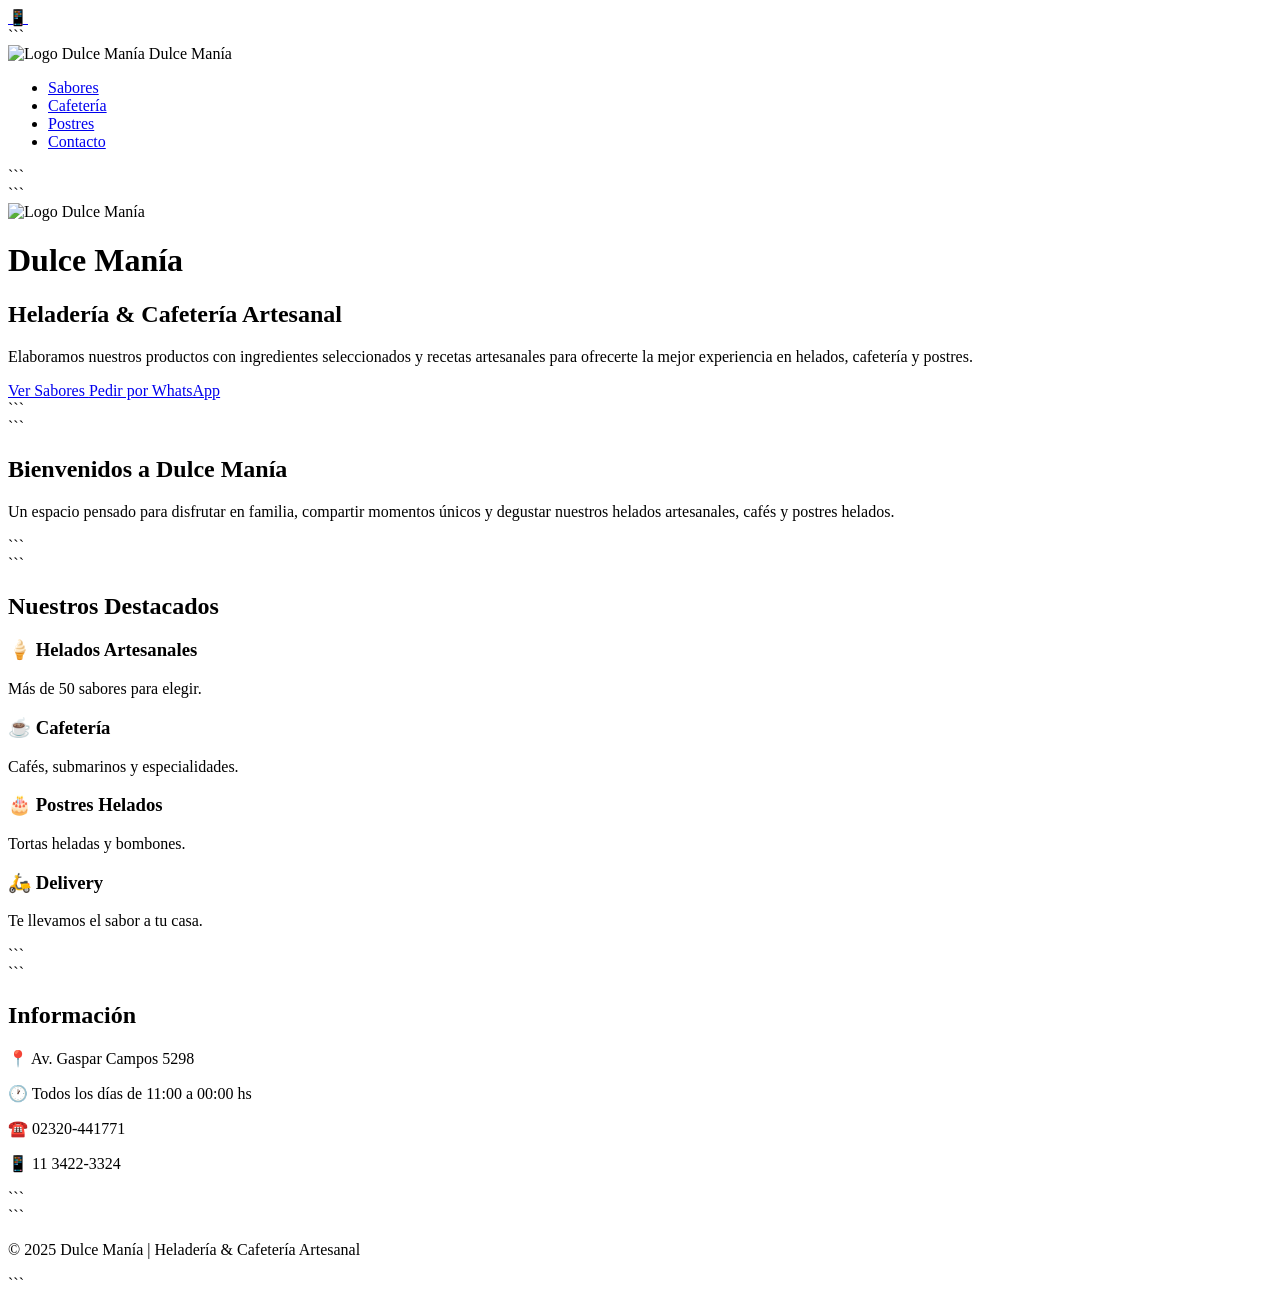
==== index.html @ 2a563eff "Add initial HTML structure for Dulce Manía website" ====
<!DOCTYPE html>

<html lang="es">

<head>

<meta charset="UTF-8">
<meta name="viewport" content="width=device-width, initial-scale=1.0">

<title>Dulce Manía | Heladería & Cafetería Artesanal</title>

<link rel="stylesheet" href="css/estilos.css">

<link rel="icon"
      type="image/png"
      href="multimedia/logo-dulcemania.png">

</head>

<body>

<!-- BOTÓN WHATSAPP -->

<a href="https://wa.me/541134223324"
class="whatsapp-float"
target="_blank">

📱

</a>

<!-- NAVBAR -->

<nav class="navbar">

```
<div class="logo">

    <img src="multimedia/logo-dulcemania.png"
         alt="Logo Dulce Manía">

    <span>Dulce Manía</span>

</div>

<ul>

    <li>
        <a href="vistas/sabores.html">
            Sabores
        </a>
    </li>

    <li>
        <a href="vistas/cafeteria.html">
            Cafetería
        </a>
    </li>

    <li>
        <a href="vistas/postres.html">
            Postres
        </a>
    </li>

    <li>
        <a href="vistas/contacto.html">
            Contacto
        </a>
    </li>

</ul>
```

</nav>

<!-- HERO -->

<header class="hero">

```
<div class="hero-contenido">

    <img src="multimedia/logo-dulcemania.png"
         alt="Logo Dulce Manía"
         class="logo-principal">

    <h1>
        Dulce Manía
    </h1>

    <h2>
        Heladería & Cafetería Artesanal
    </h2>

    <p>

        Elaboramos nuestros productos con ingredientes
        seleccionados y recetas artesanales para ofrecerte
        la mejor experiencia en helados, cafetería y postres.

    </p>

    <div class="botones">

        <a href="vistas/sabores.html"
           class="btn-rojo">

            Ver Sabores

        </a>

        <a href="https://wa.me/541134223324"
           class="btn-whatsapp"
           target="_blank">

            Pedir por WhatsApp

        </a>

    </div>

</div>
```

</header>

<!-- BIENVENIDA -->

<section class="bienvenida">

```
<h2>
    Bienvenidos a Dulce Manía
</h2>

<p>

    Un espacio pensado para disfrutar en familia,
    compartir momentos únicos y degustar nuestros
    helados artesanales, cafés y postres helados.

</p>
```

</section>

<!-- DESTACADOS -->

<section class="destacados">

```
<h2>
    Nuestros Destacados
</h2>

<div class="cards">

    <div class="card">

        <h3>🍦 Helados Artesanales</h3>

        <p>
            Más de 50 sabores para elegir.
        </p>

    </div>

    <div class="card">

        <h3>☕ Cafetería</h3>

        <p>
            Cafés, submarinos y especialidades.
        </p>

    </div>

    <div class="card">

        <h3>🎂 Postres Helados</h3>

        <p>
            Tortas heladas y bombones.
        </p>

    </div>

    <div class="card">

        <h3>🛵 Delivery</h3>

        <p>
            Te llevamos el sabor a tu casa.
        </p>

    </div>

</div>
```

</section>

<!-- INFORMACIÓN -->

<section class="info">

```
<h2>
    Información
</h2>

<p>

    📍 Av. Gaspar Campos 5298

</p>

<p>

    🕐 Todos los días de 11:00 a 00:00 hs

</p>

<p>

    ☎️ 02320-441771

</p>

<p>

    📱 11 3422-3324

</p>
```

</section>

<!-- FOOTER -->

<footer>

```
<p>

    © 2025 Dulce Manía
    | Heladería & Cafetería Artesanal

</p>
```

</footer>

<script src="js/main.js"></script>

</body>

</html>
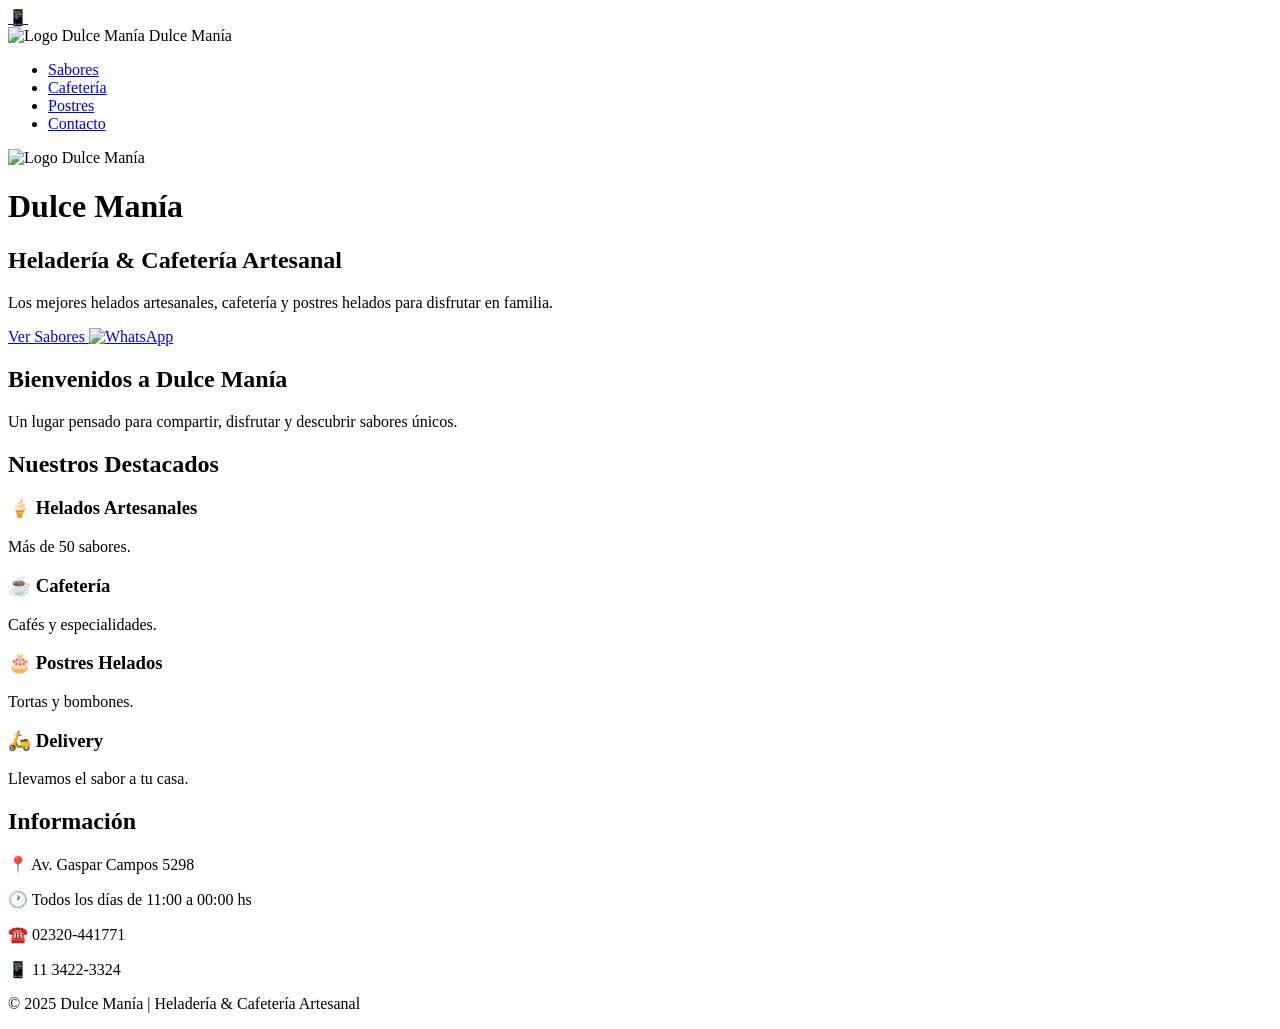
==== commit 3d178267: "Update file paths and content in index.html" ====
--- a/index.html
+++ b/index.html
@@ -9,11 +9,11 @@
 
 <title>Dulce Manía | Heladería & Cafetería Artesanal</title>
 
-<link rel="stylesheet" href="css/estilos.css">
+<link rel="stylesheet" href="vista/estilo/estilo.css">
 
 <link rel="icon"
-      type="image/png"
-      href="multimedia/logo-dulcemania.png">
+      type="image/jpeg"
+      href="vista/multimedial/logo.jpeg">
 
 </head>
 
@@ -25,18 +25,19 @@
 class="whatsapp-float"
 target="_blank">
 
+
 📱
 
+
 </a>
 
 <!-- NAVBAR -->
 
 <nav class="navbar">
 
-```
 <div class="logo">
 
-    <img src="multimedia/logo-dulcemania.png"
+    <img src="vista/multimedial/logo.jpeg"
          alt="Logo Dulce Manía">
 
     <span>Dulce Manía</span>
@@ -46,31 +47,31 @@
 <ul>
 
     <li>
-        <a href="vistas/sabores.html">
+        <a href="vista/sabores.html">
             Sabores
         </a>
     </li>
 
     <li>
-        <a href="vistas/cafeteria.html">
+        <a href="vista/cafeteria.html">
             Cafetería
         </a>
     </li>
 
     <li>
-        <a href="vistas/postres.html">
+        <a href="vista/postres.html">
             Postres
         </a>
     </li>
 
     <li>
-        <a href="vistas/contacto.html">
+        <a href="vista/contacto.html">
             Contacto
         </a>
     </li>
 
 </ul>
-```
+
 
 </nav>
 
@@ -78,16 +79,14 @@
 
 <header class="hero">
 
-```
-<div class="hero-contenido">
-
-    <img src="multimedia/logo-dulcemania.png"
+
+<div class="hero-overlay">
+
+    <img src="vista/multimedial/logo.jpeg"
          alt="Logo Dulce Manía"
-         class="logo-principal">
-
-    <h1>
-        Dulce Manía
-    </h1>
+         class="hero-logo">
+
+    <h1>Dulce Manía</h1>
 
     <h2>
         Heladería & Cafetería Artesanal
@@ -95,33 +94,34 @@
 
     <p>
 
-        Elaboramos nuestros productos con ingredientes
-        seleccionados y recetas artesanales para ofrecerte
-        la mejor experiencia en helados, cafetería y postres.
+        Los mejores helados artesanales,
+        cafetería y postres helados para
+        disfrutar en familia.
 
     </p>
 
-    <div class="botones">
-
-        <a href="vistas/sabores.html"
-           class="btn-rojo">
+    <div class="hero-botones">
+
+        <a href="vista/sabores.html"
+           class="btn-principal">
 
             Ver Sabores
 
         </a>
 
-        <a href="https://wa.me/541134223324"
-           class="btn-whatsapp"
-           target="_blank">
-
-            Pedir por WhatsApp
-
-        </a>
+       <a href="https://wa.me/541134223324"
+   class="whatsapp-float"
+   target="_blank">
+
+<img src="https://cdn-icons-png.flaticon.com/512/220/220236.png"
+     alt="WhatsApp">
+
+</a>
 
     </div>
 
 </div>
-```
+
 
 </header>
 
@@ -129,19 +129,18 @@
 
 <section class="bienvenida">
 
-```
-<h2>
+
+<h2 class="titulo-home">
     Bienvenidos a Dulce Manía
 </h2>
 
 <p>
 
-    Un espacio pensado para disfrutar en familia,
-    compartir momentos únicos y degustar nuestros
-    helados artesanales, cafés y postres helados.
+    Un lugar pensado para compartir,
+    disfrutar y descubrir sabores únicos.
 
 </p>
-```
+
 
 </section>
 
@@ -149,91 +148,53 @@
 
 <section class="destacados">
 
-```
-<h2>
-    Nuestros Destacados
-</h2>
+
+<h2>Nuestros Destacados</h2>
 
 <div class="cards">
 
     <div class="card">
-
         <h3>🍦 Helados Artesanales</h3>
-
-        <p>
-            Más de 50 sabores para elegir.
-        </p>
-
-    </div>
-
-    <div class="card">
-
+        <p>Más de 50 sabores.</p>
+    </div>
+
+    <div class="card">
         <h3>☕ Cafetería</h3>
-
-        <p>
-            Cafés, submarinos y especialidades.
-        </p>
-
-    </div>
-
-    <div class="card">
-
+        <p>Cafés y especialidades.</p>
+    </div>
+
+    <div class="card">
         <h3>🎂 Postres Helados</h3>
-
-        <p>
-            Tortas heladas y bombones.
-        </p>
-
-    </div>
-
-    <div class="card">
-
+        <p>Tortas y bombones.</p>
+    </div>
+
+    <div class="card">
         <h3>🛵 Delivery</h3>
-
-        <p>
-            Te llevamos el sabor a tu casa.
-        </p>
-
+        <p>Llevamos el sabor a tu casa.</p>
     </div>
 
 </div>
-```
+
 
 </section>
 
 <!-- INFORMACIÓN -->
 
-<section class="info">
-
-```
-<h2>
+<section class="info-local">
+
+
+<h2 class="titulo-info">
     Información
 </h2>
 
-<p>
-
-    📍 Av. Gaspar Campos 5298
-
-</p>
-
-<p>
-
-    🕐 Todos los días de 11:00 a 00:00 hs
-
-</p>
-
-<p>
-
-    ☎️ 02320-441771
-
-</p>
-
-<p>
-
-    📱 11 3422-3324
-
-</p>
-```
+<p>📍 Av. Gaspar Campos 5298</p>
+
+<p>🕐 Todos los días de 11:00 a 00:00 hs</p>
+
+<p>☎️ 02320-441771</p>
+
+<p>📱 11 3422-3324</p>
+
 
 </section>
 
@@ -241,19 +202,18 @@
 
 <footer>
 
-```
+
 <p>
 
     © 2025 Dulce Manía
     | Heladería & Cafetería Artesanal
 
 </p>
-```
+
 
 </footer>
 
-<script src="js/main.js"></script>
+<script src="vista/js/main.js"></script>
 
 </body>
-
 </html>
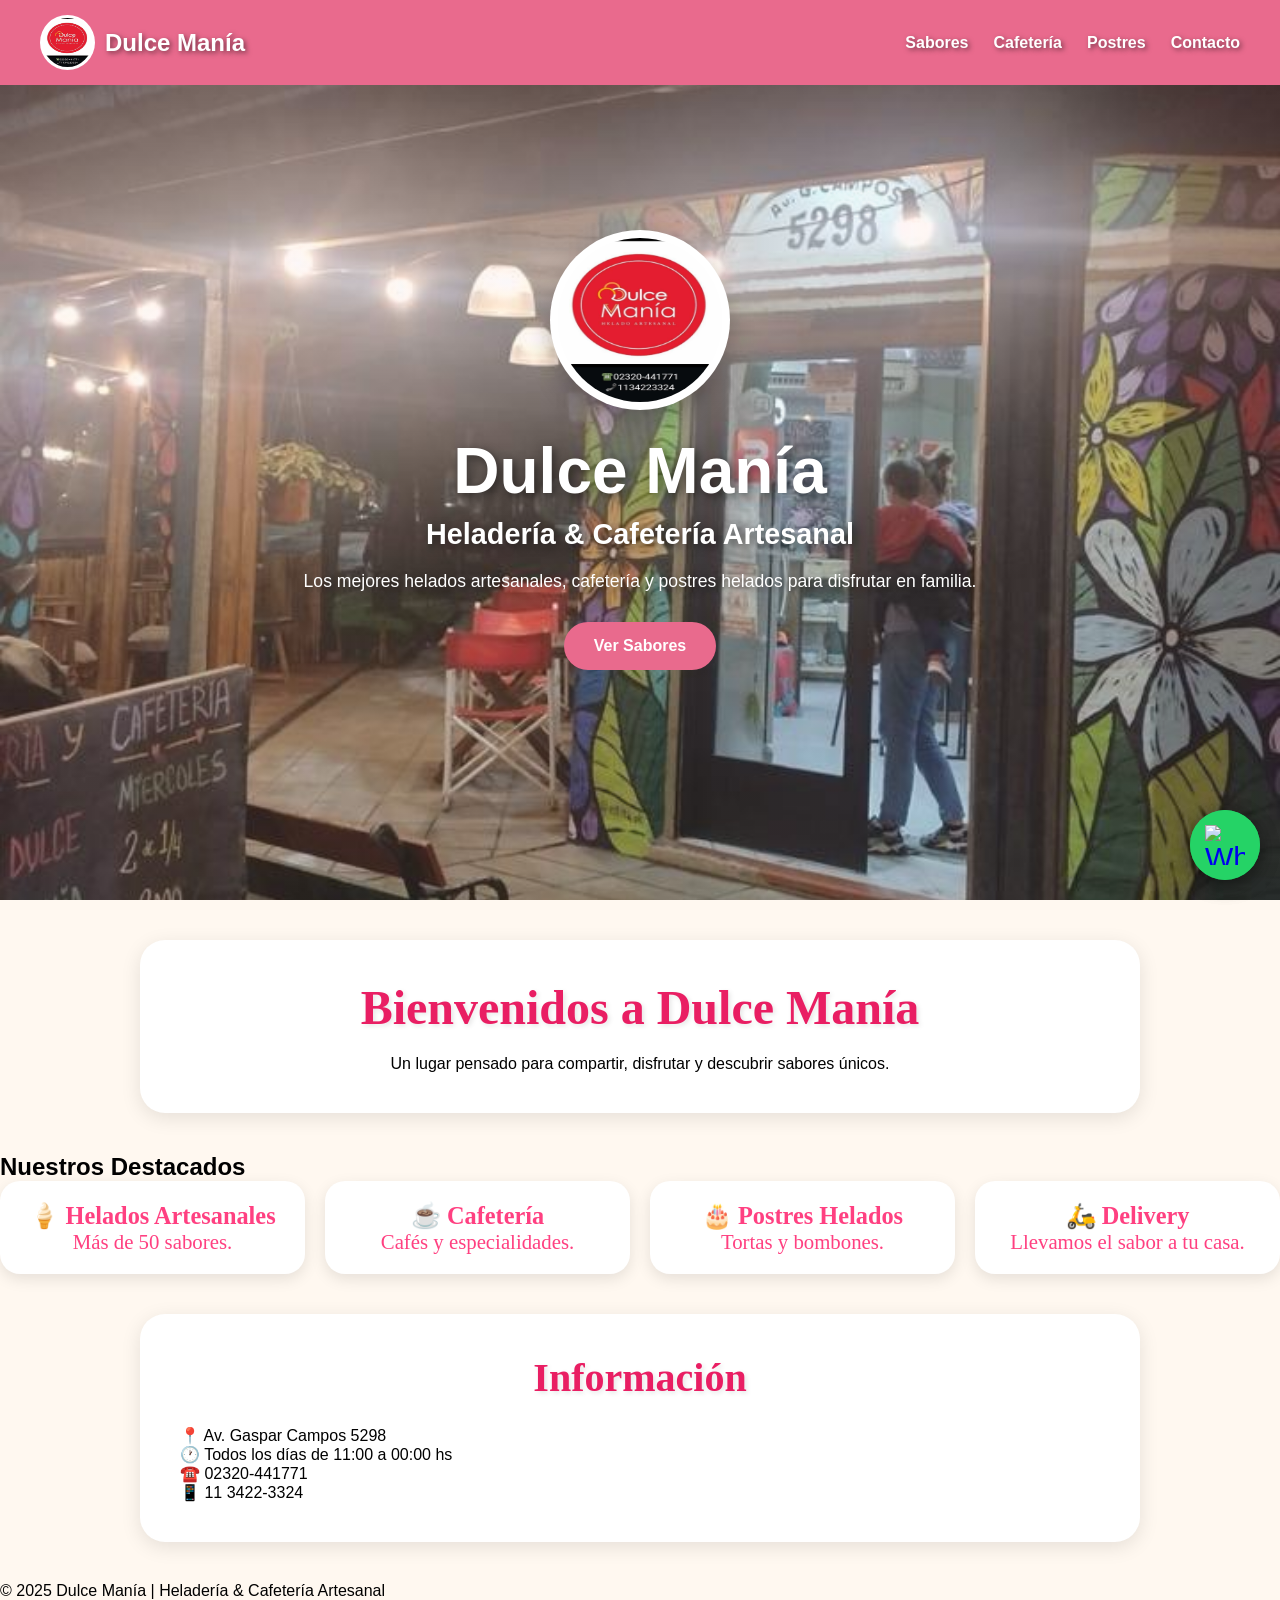
==== commit cc1a6e71: "Add files via upload" ====
--- a/index.html
+++ b/index.html
@@ -1,219 +1,219 @@
-<!DOCTYPE html>
-
-<html lang="es">
-
-<head>
-
-<meta charset="UTF-8">
-<meta name="viewport" content="width=device-width, initial-scale=1.0">
-
-<title>Dulce Manía | Heladería & Cafetería Artesanal</title>
-
-<link rel="stylesheet" href="vista/estilo/estilo.css">
-
-<link rel="icon"
-      type="image/jpeg"
-      href="vista/multimedial/logo.jpeg">
-
-</head>
-
-<body>
-
-<!-- BOTÓN WHATSAPP -->
-
-<a href="https://wa.me/541134223324"
-class="whatsapp-float"
-target="_blank">
-
-
-📱
-
-
-</a>
-
-<!-- NAVBAR -->
-
-<nav class="navbar">
-
-<div class="logo">
-
-    <img src="vista/multimedial/logo.jpeg"
-         alt="Logo Dulce Manía">
-
-    <span>Dulce Manía</span>
-
-</div>
-
-<ul>
-
-    <li>
-        <a href="vista/sabores.html">
-            Sabores
-        </a>
-    </li>
-
-    <li>
-        <a href="vista/cafeteria.html">
-            Cafetería
-        </a>
-    </li>
-
-    <li>
-        <a href="vista/postres.html">
-            Postres
-        </a>
-    </li>
-
-    <li>
-        <a href="vista/contacto.html">
-            Contacto
-        </a>
-    </li>
-
-</ul>
-
-
-</nav>
-
-<!-- HERO -->
-
-<header class="hero">
-
-
-<div class="hero-overlay">
-
-    <img src="vista/multimedial/logo.jpeg"
-         alt="Logo Dulce Manía"
-         class="hero-logo">
-
-    <h1>Dulce Manía</h1>
-
-    <h2>
-        Heladería & Cafetería Artesanal
-    </h2>
-
-    <p>
-
-        Los mejores helados artesanales,
-        cafetería y postres helados para
-        disfrutar en familia.
-
-    </p>
-
-    <div class="hero-botones">
-
-        <a href="vista/sabores.html"
-           class="btn-principal">
-
-            Ver Sabores
-
-        </a>
-
-       <a href="https://wa.me/541134223324"
-   class="whatsapp-float"
-   target="_blank">
-
-<img src="https://cdn-icons-png.flaticon.com/512/220/220236.png"
-     alt="WhatsApp">
-
-</a>
-
-    </div>
-
-</div>
-
-
-</header>
-
-<!-- BIENVENIDA -->
-
-<section class="bienvenida">
-
-
-<h2 class="titulo-home">
-    Bienvenidos a Dulce Manía
-</h2>
-
-<p>
-
-    Un lugar pensado para compartir,
-    disfrutar y descubrir sabores únicos.
-
-</p>
-
-
-</section>
-
-<!-- DESTACADOS -->
-
-<section class="destacados">
-
-
-<h2>Nuestros Destacados</h2>
-
-<div class="cards">
-
-    <div class="card">
-        <h3>🍦 Helados Artesanales</h3>
-        <p>Más de 50 sabores.</p>
-    </div>
-
-    <div class="card">
-        <h3>☕ Cafetería</h3>
-        <p>Cafés y especialidades.</p>
-    </div>
-
-    <div class="card">
-        <h3>🎂 Postres Helados</h3>
-        <p>Tortas y bombones.</p>
-    </div>
-
-    <div class="card">
-        <h3>🛵 Delivery</h3>
-        <p>Llevamos el sabor a tu casa.</p>
-    </div>
-
-</div>
-
-
-</section>
-
-<!-- INFORMACIÓN -->
-
-<section class="info-local">
-
-
-<h2 class="titulo-info">
-    Información
-</h2>
-
-<p>📍 Av. Gaspar Campos 5298</p>
-
-<p>🕐 Todos los días de 11:00 a 00:00 hs</p>
-
-<p>☎️ 02320-441771</p>
-
-<p>📱 11 3422-3324</p>
-
-
-</section>
-
-<!-- FOOTER -->
-
-<footer>
-
-
-<p>
-
-    © 2025 Dulce Manía
-    | Heladería & Cafetería Artesanal
-
-</p>
-
-
-</footer>
-
-<script src="vista/js/main.js"></script>
-
-</body>
-</html>
+<!DOCTYPE html>
+
+<html lang="es">
+
+<head>
+
+<meta charset="UTF-8">
+<meta name="viewport" content="width=device-width, initial-scale=1.0">
+
+<title>Dulce Manía | Heladería & Cafetería Artesanal</title>
+
+<link rel="stylesheet" href="vista/estilo/estilo.css">
+
+<link rel="icon"
+      type="image/jpeg"
+      href="vista/multimedial/logo.jpeg">
+
+</head>
+
+<body>
+
+<!-- BOTÓN WHATSAPP -->
+
+<a href="https://wa.me/541134223324"
+class="whatsapp-float"
+target="_blank">
+
+
+📱
+
+
+</a>
+
+<!-- NAVBAR -->
+
+<nav class="navbar">
+
+<div class="logo">
+
+    <img src="vista/multimedial/logo.jpeg"
+         alt="Logo Dulce Manía">
+
+    <span>Dulce Manía</span>
+
+</div>
+
+<ul>
+
+    <li>
+        <a href="vista/sabores.html">
+            Sabores
+        </a>
+    </li>
+
+    <li>
+        <a href="vista/cafeteria.html">
+            Cafetería
+        </a>
+    </li>
+
+    <li>
+        <a href="vista/postres.html">
+            Postres
+        </a>
+    </li>
+
+    <li>
+        <a href="vista/contacto.html">
+            Contacto
+        </a>
+    </li>
+
+</ul>
+
+
+</nav>
+
+<!-- HERO -->
+
+<header class="hero">
+
+
+<div class="hero-overlay">
+
+    <img src="vista/multimedial/logo.jpeg"
+         alt="Logo Dulce Manía"
+         class="hero-logo">
+
+    <h1>Dulce Manía</h1>
+
+    <h2>
+        Heladería & Cafetería Artesanal
+    </h2>
+
+    <p>
+
+        Los mejores helados artesanales,
+        cafetería y postres helados para
+        disfrutar en familia.
+
+    </p>
+
+    <div class="hero-botones">
+
+        <a href="vista/sabores.html"
+           class="btn-principal">
+
+            Ver Sabores
+
+        </a>
+
+       <a href="https://wa.me/541134223324"
+   class="whatsapp-float"
+   target="_blank">
+
+<img src="https://cdn-icons-png.flaticon.com/512/220/220236.png"
+     alt="WhatsApp">
+
+</a>
+
+    </div>
+
+</div>
+
+
+</header>
+
+<!-- BIENVENIDA -->
+
+<section class="bienvenida">
+
+
+<h2 class="titulo-home">
+    Bienvenidos a Dulce Manía
+</h2>
+
+<p>
+
+    Un lugar pensado para compartir,
+    disfrutar y descubrir sabores únicos.
+
+</p>
+
+
+</section>
+
+<!-- DESTACADOS -->
+
+<section class="destacados">
+
+
+<h2>Nuestros Destacados</h2>
+
+<div class="cards">
+
+    <div class="card">
+        <h3>🍦 Helados Artesanales</h3>
+        <p>Más de 50 sabores.</p>
+    </div>
+
+    <div class="card">
+        <h3>☕ Cafetería</h3>
+        <p>Cafés y especialidades.</p>
+    </div>
+
+    <div class="card">
+        <h3>🎂 Postres Helados</h3>
+        <p>Tortas y bombones.</p>
+    </div>
+
+    <div class="card">
+        <h3>🛵 Delivery</h3>
+        <p>Llevamos el sabor a tu casa.</p>
+    </div>
+
+</div>
+
+
+</section>
+
+<!-- INFORMACIÓN -->
+
+<section class="info-local">
+
+
+<h2 class="titulo-info">
+    Información
+</h2>
+
+<p>📍 Av. Gaspar Campos 5298</p>
+
+<p>🕐 Todos los días de 11:00 a 00:00 hs</p>
+
+<p>☎️ 02320-441771</p>
+
+<p>📱 11 3422-3324</p>
+
+
+</section>
+
+<!-- FOOTER -->
+
+<footer>
+
+
+<p>
+
+    © 2025 Dulce Manía
+    | Heladería & Cafetería Artesanal
+
+</p>
+
+
+</footer>
+
+<script src="vista/js/main.js"></script>
+
+</body>
+</html>
--- a/vista/estilo/estilo.css
+++ b/vista/estilo/estilo.css
@@ -0,0 +1,709 @@
+/* RESET */
+
+*{
+    margin:0;
+    padding:0;
+    box-sizing:border-box;
+}
+
+body{
+    font-family:Arial, sans-serif;
+    background:#FFF8F0;
+}
+
+/* NAVBAR */
+
+.navbar{
+
+    position:fixed;
+
+    top:0;
+    left:0;
+
+    width:100%;
+
+    display:flex;
+    justify-content:space-between;
+    align-items:center;
+
+    padding:15px 40px;
+
+    background:transparent;
+
+    z-index:1000;
+}
+
+.logo{
+
+    display:flex;
+    align-items:center;
+    gap:10px;
+}
+
+.logo img{
+
+    width:55px;
+    height:55px;
+
+    border-radius:50%;
+
+    background:white;
+    padding:3px;
+}
+
+.logo span{
+
+    color:white;
+
+    font-size:24px;
+
+    font-weight:bold;
+
+    text-shadow:2px 2px 5px rgba(0,0,0,.5);
+}
+
+.navbar ul{
+
+    display:flex;
+    gap:25px;
+
+    list-style:none;
+}
+
+.navbar a{
+
+    color:white;
+
+    text-decoration:none;
+
+    font-weight:bold;
+
+    text-shadow:2px 2px 5px rgba(0,0,0,.5);
+
+    transition:.3s;
+}
+
+.navbar a:hover{
+
+    color:#FFD6E0;
+}
+
+/* HERO */
+
+.hero{
+
+    min-height:100vh;
+
+    background:
+    linear-gradient(
+        rgba(248,184,201,.15),
+        rgba(255,244,230,.10)
+    ),
+    url('../multimedial/local-noche.jpeg');
+
+    background-size:cover;
+    background-position:center;
+    background-repeat:no-repeat;
+
+    display:flex;
+    justify-content:center;
+    align-items:center;
+
+    text-align:center;
+}
+
+.hero-overlay{
+
+    max-width:800px;
+
+    padding:30px;
+}
+
+.hero-logo{
+
+    width:180px;
+    height:180px;
+
+    border-radius:50%;
+
+    background:white;
+
+    padding:8px;
+
+    box-shadow:0 10px 25px rgba(0,0,0,.25);
+
+    margin-bottom:20px;
+}
+
+.hero h1{
+
+    color:white;
+
+    font-size:4rem;
+
+    text-shadow:3px 3px 10px rgba(0,0,0,.5);
+
+    margin-bottom:10px;
+}
+
+.hero h2{
+
+    color:white;
+
+    font-size:1.8rem;
+
+    text-shadow:3px 3px 10px rgba(0,0,0,.5);
+
+    margin-bottom:20px;
+}
+
+.hero p{
+
+    color:white;
+
+    font-size:1.1rem;
+
+    text-shadow:3px 3px 10px rgba(0,0,0,.5);
+
+    margin-bottom:30px;
+}
+
+/* BOTONES */
+
+.hero-botones{
+
+    display:flex;
+
+    justify-content:center;
+
+    gap:15px;
+
+    flex-wrap:wrap;
+}
+
+.btn-principal{
+
+    background:#E96A8D;
+
+    color:white;
+
+    text-decoration:none;
+
+    padding:15px 30px;
+
+    border-radius:30px;
+
+    font-weight:bold;
+}
+
+.btn-whatsapp{
+
+    background:#25D366;
+
+    color:white;
+
+    text-decoration:none;
+
+    padding:15px 30px;
+
+    border-radius:30px;
+
+    font-weight:bold;
+}
+
+/* WHATSAPP FLOTANTE */
+
+.whatsapp-float{
+
+    position:fixed;
+
+    bottom:20px;
+    right:20px;
+
+    width:70px;
+    height:70px;
+
+    background:#25D366;
+
+    border-radius:50%;
+
+    display:flex;
+    justify-content:center;
+    align-items:center;
+
+    text-decoration:none;
+
+    font-size:30px;
+
+    box-shadow:0 5px 20px rgba(0,0,0,.3);
+
+    z-index:9999;
+}
+
+.titulo-seccion{
+
+    text-align:center;
+
+    color:#E91E63;
+
+    font-family:'Pacifico', cursive;
+
+    font-size:3rem;
+
+    margin-bottom:15px;
+}
+
+.subtitulo{
+    text-align:center;
+    margin-bottom:40px;
+
+    color:#E75480;
+    font-size:1.4rem;
+    font-family:'Comic Sans MS', cursive;
+    font-weight:bold;
+
+    text-shadow:1px 1px 3px rgba(255,255,255,0.8);
+}
+
+.categoria{
+
+    margin-top:40px;
+    margin-bottom:20px;
+
+    color:#FF2D75;
+
+    font-family:'Pacifico', cursive;
+
+    font-size:2rem;
+
+    text-shadow:2px 2px 4px rgba(0,0,0,.10);
+}
+
+.footer{
+    text-align:center;
+    padding:30px;
+    background:#F8B8C9;
+    margin-top:50px;
+}
+body{
+    background:#FFF8F0 !important;
+}
+
+.contenedor{
+    padding:80px 20px;
+}
+
+.cards{
+    display:grid;
+    grid-template-columns:repeat(auto-fit,minmax(220px,1fr));
+    gap:20px;
+}
+
+.card{
+
+    background:white;
+
+    border-radius:20px;
+
+    padding:20px;
+
+    text-align:center;
+
+    box-shadow:0 5px 15px rgba(0,0,0,.10);
+
+    transition:.3s;
+}
+
+.card:hover{
+
+    transform:translateY(-5px);
+}
+
+.card{
+
+    color:#FF4081;
+
+    font-family:'Pacifico', cursive;
+
+    font-size:1.3rem;
+}
+.navbar{
+    background:#E96A8D;
+}
+/* HERO CAFETERIA */
+
+.hero-cafeteria{
+
+    height:350px;
+
+    background:
+    linear-gradient(
+        rgba(0,0,0,.35),
+        rgba(0,0,0,.35)
+    ),
+    url('../multimedial/cafeteria.jpeg');
+
+    background-size:cover;
+    background-position:center;
+
+    display:flex;
+    justify-content:center;
+    align-items:center;
+
+    text-align:center;
+}
+
+.hero-cafeteria h1{
+
+    color:white;
+
+    font-size:4rem;
+
+    text-shadow:3px 3px 10px rgba(0,0,0,.5);
+}
+/* POSTRES */
+
+.hero-postres{
+
+    height:350px;
+
+    background:
+    linear-gradient(
+        rgba(0,0,0,.35),
+        rgba(0,0,0,.35)
+    ),
+    url('../multimedial/tortaHelada.jpeg');
+
+    background-size:cover;
+    background-position:center;
+
+    display:flex;
+    justify-content:center;
+    align-items:center;
+
+    text-align:center;
+}
+
+.hero-postres h1{
+
+    color:white;
+
+    font-size:4rem;
+
+    text-shadow:3px 3px 10px rgba(0,0,0,.5);
+}
+
+.card img{
+
+    width:100%;
+    height:250px;
+
+    object-fit:cover;
+
+    border-radius:10px;
+
+    margin-bottom:15px;
+}
+/* CONTACTO */
+
+.hero-contacto{
+
+    height:350px;
+
+    background:
+    linear-gradient(
+        rgba(0,0,0,.35),
+        rgba(0,0,0,.35)
+    ),
+    url('../multimedial/local-noche.jpeg');
+
+    background-size:cover;
+    background-position:center;
+
+    display:flex;
+    justify-content:center;
+    align-items:center;
+
+    text-align:center;
+}
+
+.hero-contacto h1{
+
+    color:white;
+    font-size:4rem;
+
+    text-shadow:3px 3px 10px rgba(0,0,0,.5);
+}
+
+.contacto-box{
+
+    display:grid;
+
+    grid-template-columns:1fr 1fr;
+
+    gap:40px;
+
+    margin-top:40px;
+}
+
+.info-contacto{
+
+    background:white;
+
+    padding:30px;
+
+    border-radius:20px;
+
+    box-shadow:0 0 15px rgba(0,0,0,.1);
+}
+
+.info-contacto h3{
+
+    color:#D94B6A;
+
+    margin-top:15px;
+    margin-bottom:5px;
+}
+
+.mapa{
+
+    border-radius:20px;
+
+    overflow:hidden;
+
+    box-shadow:0 0 15px rgba(0,0,0,.1);
+}
+
+@media(max-width:768px){
+
+    .contacto-box{
+
+        grid-template-columns:1fr;
+    }
+}
+.carta-cafe{
+
+    max-width:700px;
+
+    margin:auto;
+
+    padding:20px;
+
+    text-align:center;
+}
+
+.carta-cafe img{
+
+    width:100%;
+
+    height:auto;
+
+    object-fit:contain;
+
+    border-radius:15px;
+
+    display:block;
+}
+
+.carta-cafe{
+
+    max-width:900px;
+
+    margin:auto;
+
+    background:white;
+
+    padding:20px;
+
+    border-radius:20px;
+
+    box-shadow:0 5px 20px rgba(0,0,0,.15);
+}
+.whatsapp-float img{
+
+    width:40px;
+
+    height:40px;
+}
+.banner-sabores{
+
+    background:
+    linear-gradient(
+        rgba(255,248,240,.75),
+        rgba(255,248,240,.75)
+    ),
+    url('../multimedial/helado5.jpeg');
+
+    background-size:cover;
+    background-position:center;
+
+    padding:80px 20px;
+
+    border-radius:25px;
+
+    margin-bottom:50px;
+
+    text-align:center;
+}
+.btn-whatsapp{
+
+    display:inline-flex;
+
+    align-items:center;
+
+    justify-content:center;
+
+    gap:10px;
+
+    background:#25D366;
+
+    color:white;
+
+    text-decoration:none;
+
+    padding:15px 25px;
+
+    border-radius:30px;
+
+    font-weight:bold;
+}
+
+.btn-whatsapp img{
+
+    width:30px;
+
+    height:30px;
+}
+.botones-contacto{
+
+    display:flex;
+
+    justify-content:center;
+
+    gap:20px;
+
+    margin-top:30px;
+
+    flex-wrap:wrap;
+}
+
+.btn-whatsapp img{
+
+    width:30px;
+
+    height:30px;
+}
+.btn-mapa{
+
+    display:inline-flex;
+
+    align-items:center;
+
+    justify-content:center;
+
+    gap:10px;
+
+    background:#FF6B9A;
+
+    color:white;
+
+    text-decoration:none;
+
+    padding:15px 25px;
+
+    border-radius:30px;
+
+    font-weight:bold;
+
+    box-shadow:0 4px 10px rgba(0,0,0,.15);
+
+    transition:.3s;
+}
+
+.btn-mapa:hover{
+
+    background:#E84C82;
+
+    transform:translateY(-3px);
+}
+.botones-contacto{
+
+    display:flex;
+
+    justify-content:center;
+
+    align-items:center;
+
+    gap:20px;
+
+    margin-top:30px;
+
+    flex-wrap:wrap;
+}
+
+.titulo-home{
+
+    font-family:'Pacifico', cursive;
+
+    color:#E91E63;
+
+    font-size:3rem;
+
+    text-align:center;
+
+    margin-bottom:20px;
+
+    text-shadow:2px 2px 5px rgba(0,0,0,.1);
+}
+
+.titulo-info{
+
+    font-family:'Pacifico', cursive;
+
+    color:#E91E63;
+
+    font-size:2.5rem;
+
+    text-align:center;
+
+    margin-bottom:25px;
+
+    text-shadow:2px 2px 5px rgba(0,0,0,.1);
+}
+.bienvenida{
+
+    background:white;
+
+    padding:40px;
+
+    margin:40px auto;
+
+    border-radius:25px;
+
+    max-width:1000px;
+
+    text-align:center;
+
+    box-shadow:0 5px 20px rgba(0,0,0,.10);
+}
+
+.texto-bienvenida{
+
+    font-size:1.2rem;
+
+    color:#5A3825;
+}
+.info-local{
+
+    background:white;
+
+    padding:40px;
+
+    margin:40px auto;
+
+    border-radius:25px;
+
+    max-width:1000px;
+
+    box-shadow:0 5px 20px rgba(0,0,0,.10);
+}
